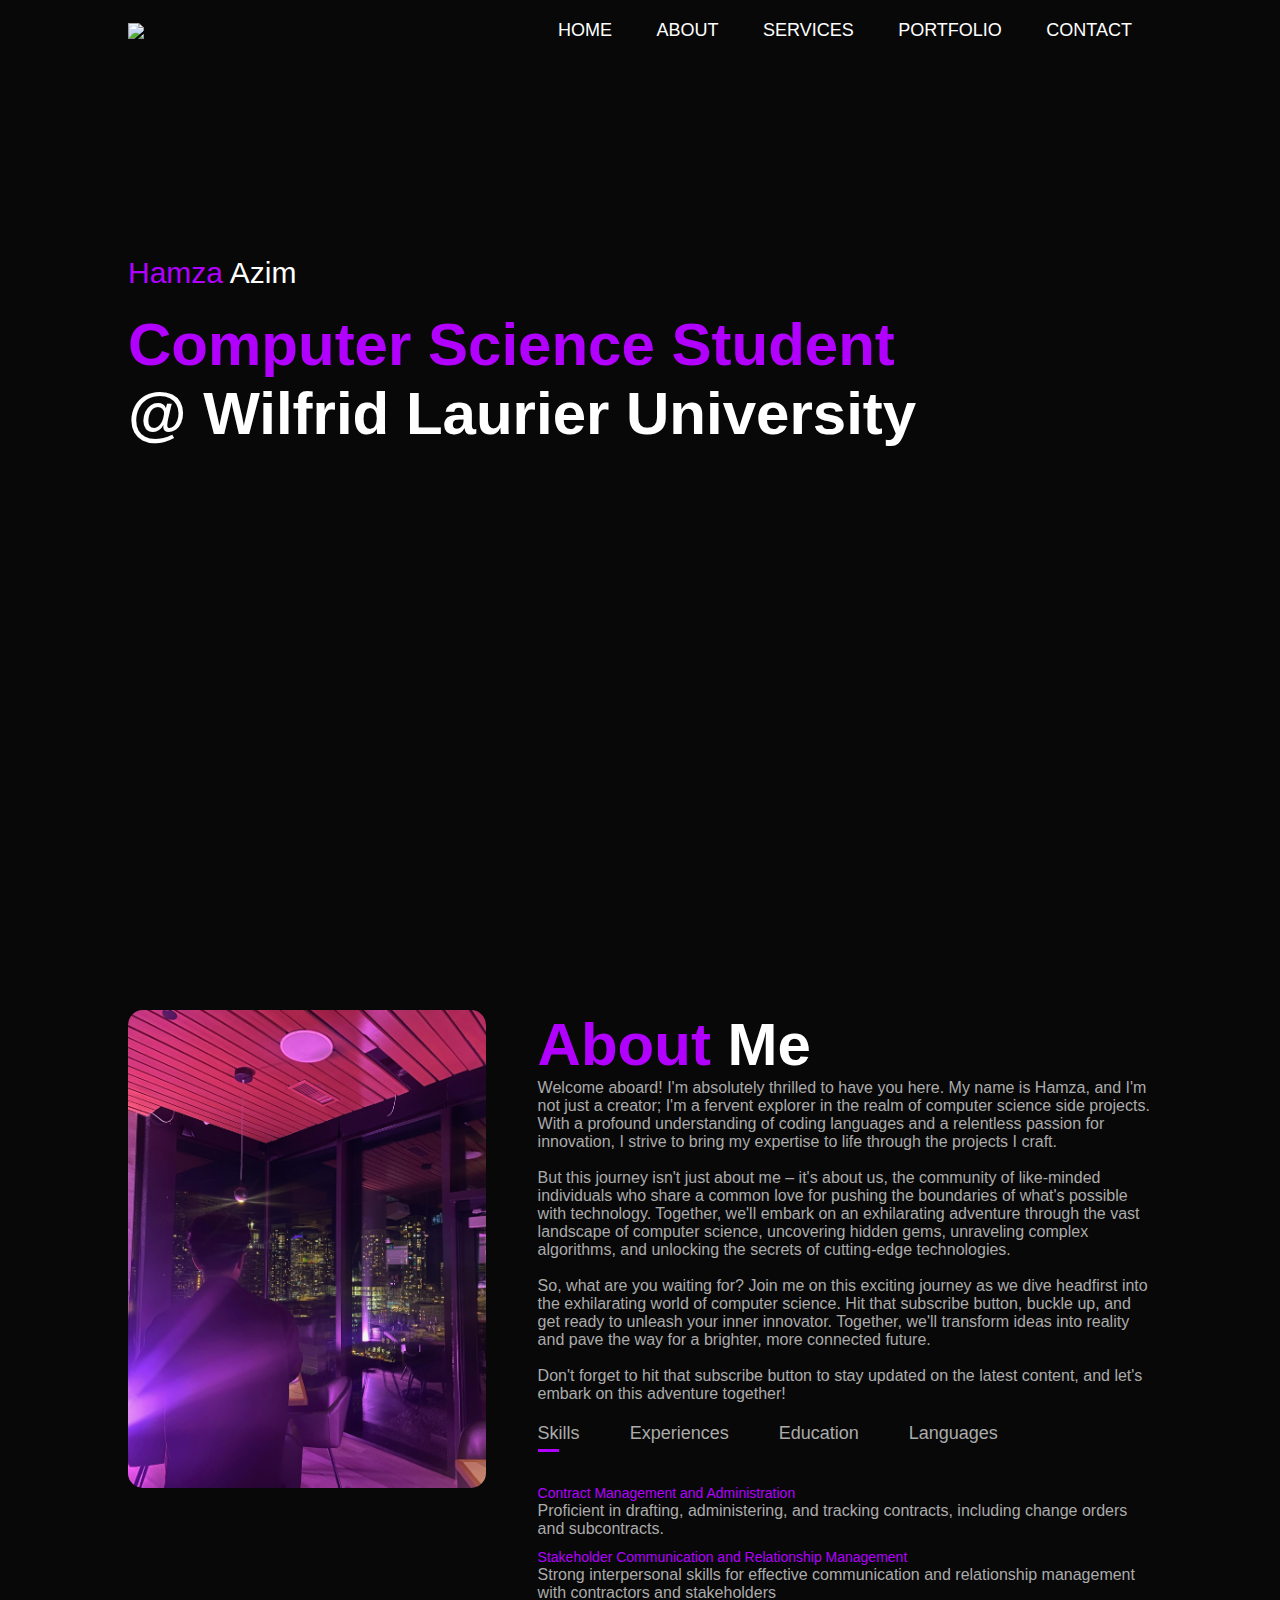
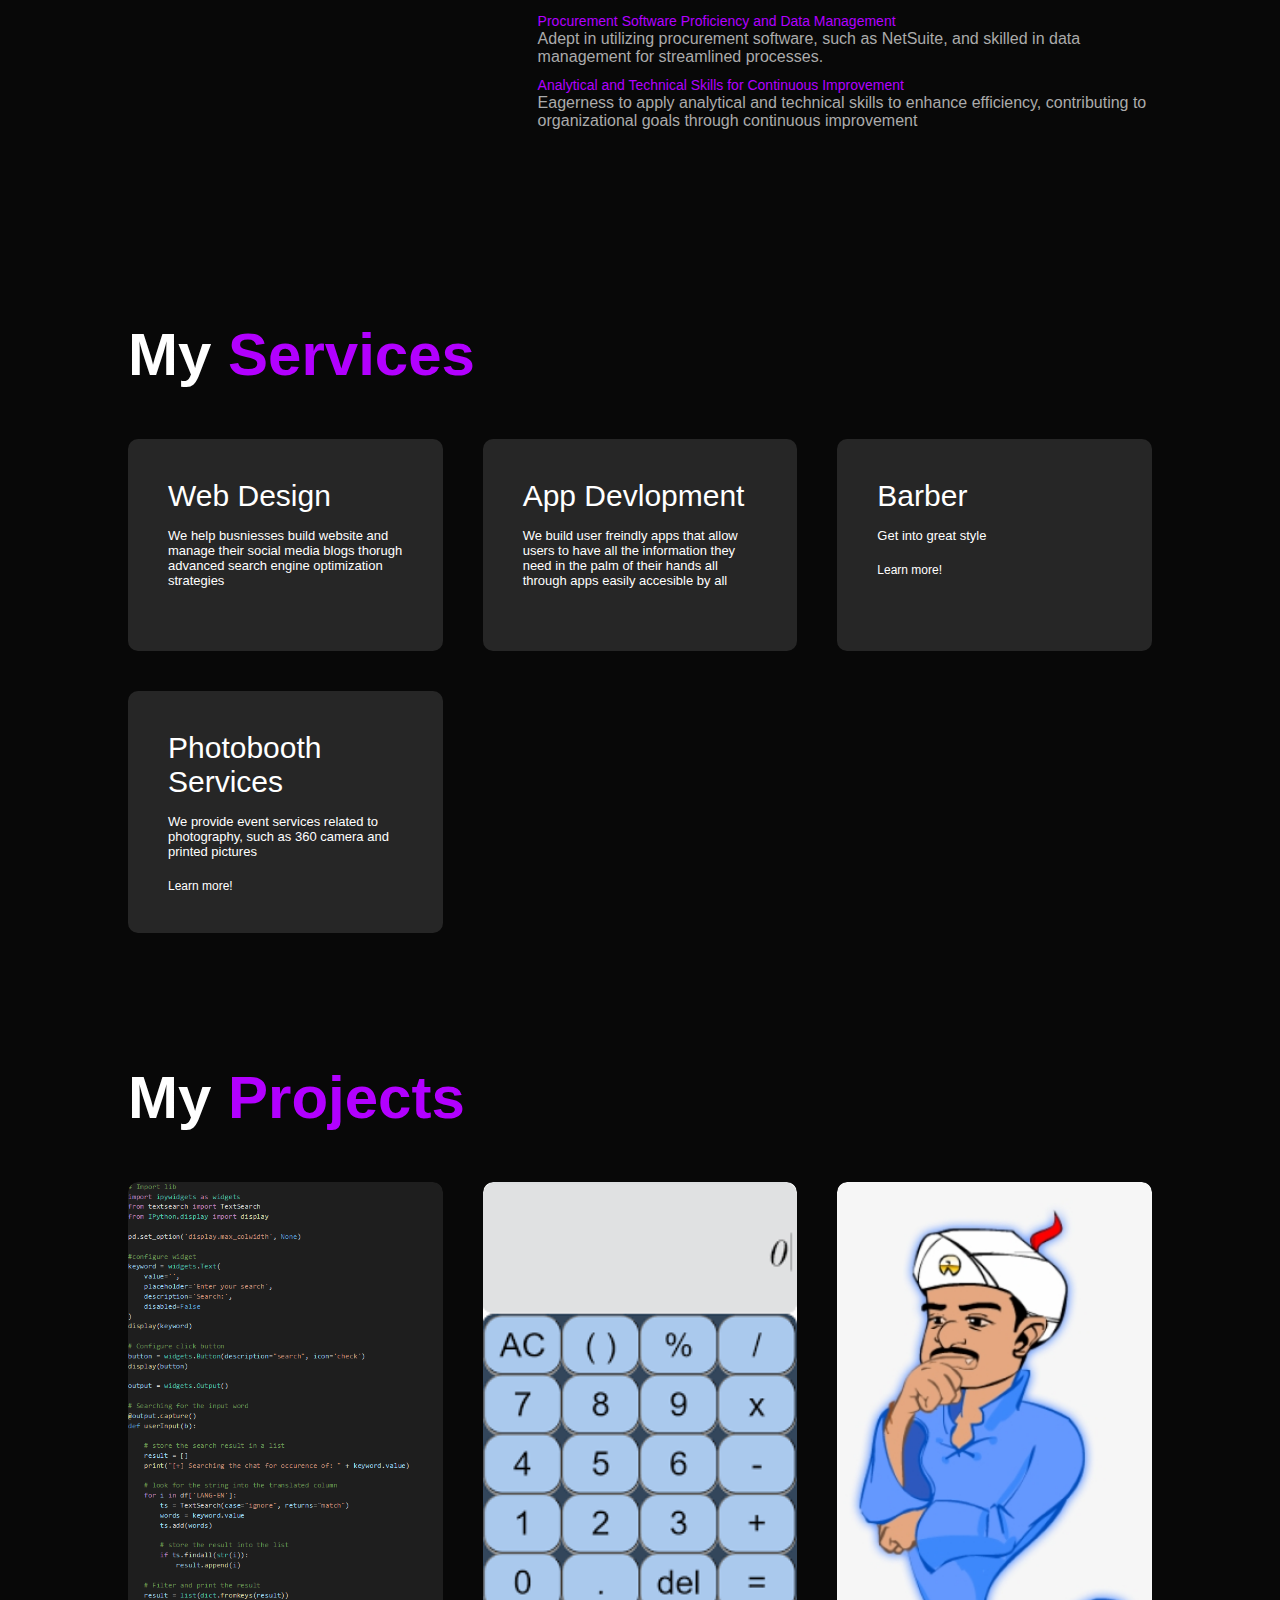
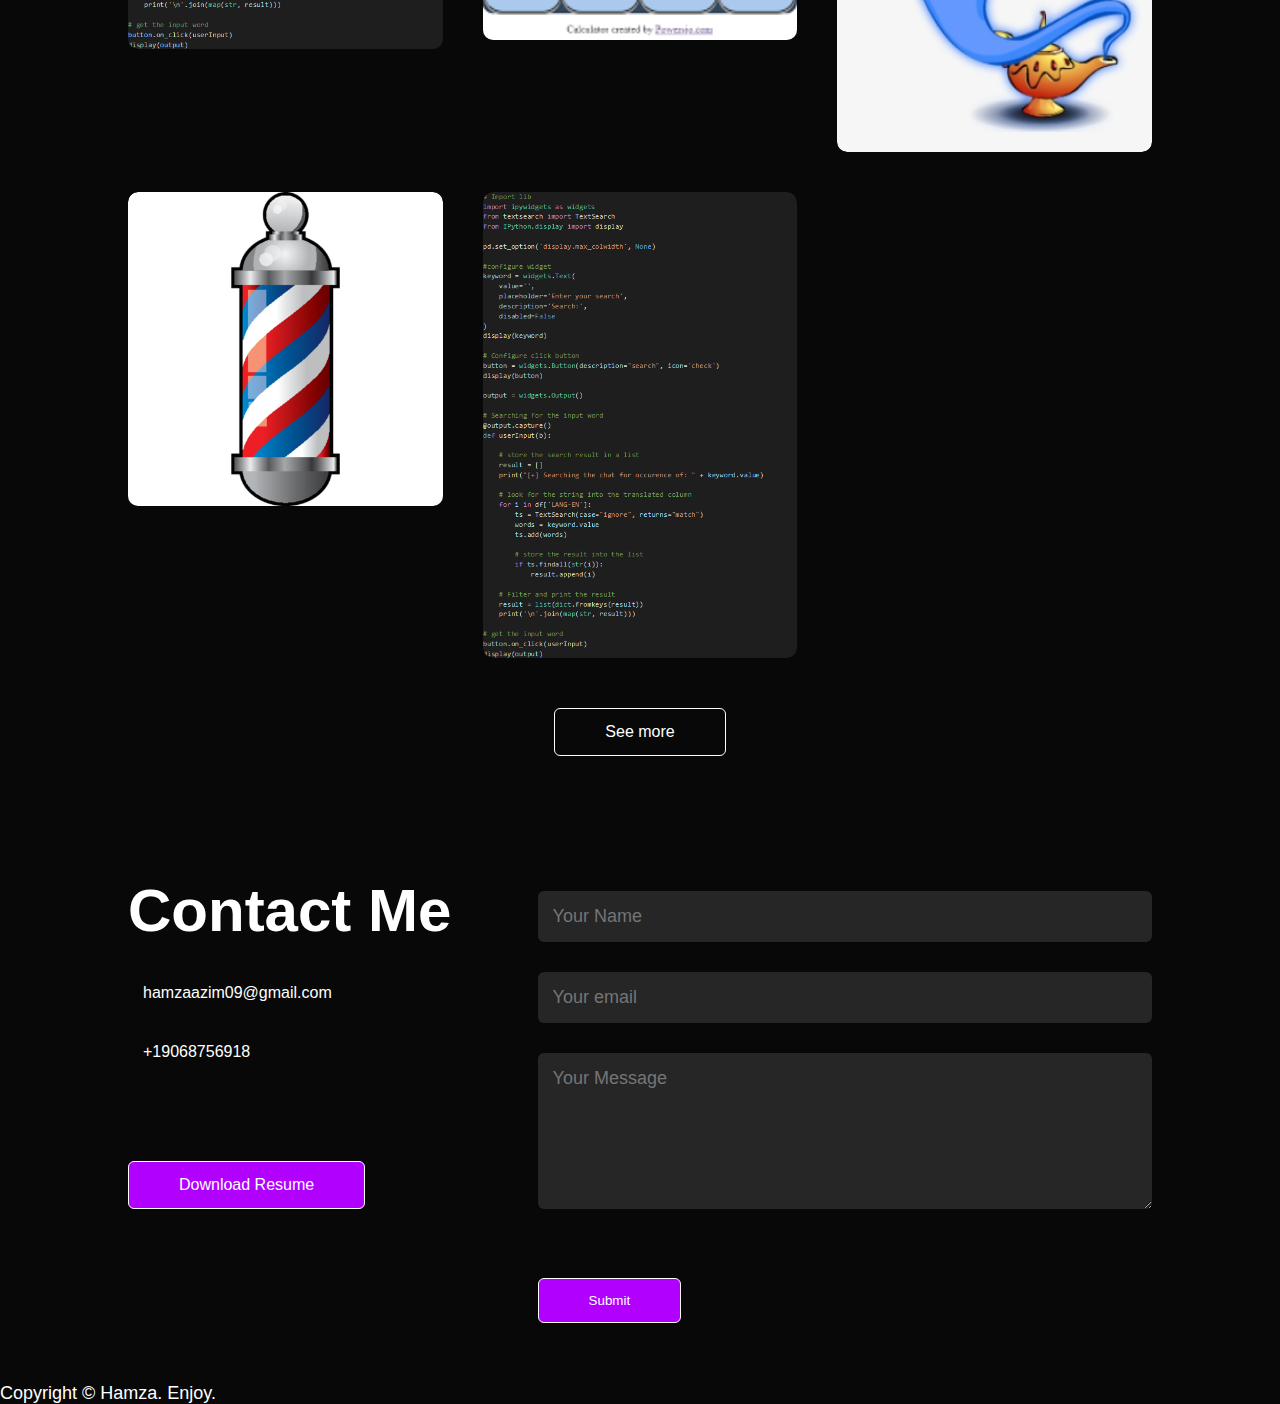
==== index.html @ 0c16c70b "Add files via upload" ====
﻿<!DOCTYPE html>
<html lang="en">
<head>
	<meta charset="UTF-8">
	<meta http-equiv="X-UA-Compatible" content="IE=edge">
	<meta name="viewport" content="width=device-width, initial-scale=1.0">
	<title>Hamza.net</title>
	<link rel="stylesheet" href="style.css">
	<script src="https://kit.fontawesome.com/671f08871c.js" crossorigin="anonymous"></script>
</head>
<body>
	<section id="home">
		<div id="header">
			<div class="container">
				<nav>
					<img src="logopng.png" class="logo">
					<ul>
						<li><a href="#home">HOME</a></li>
						<li><a href="#about">ABOUT</a></li>
						<li><a href="#services">SERVICES</a></li>
						<li><a href="#portfolio">PORTFOLIO</a></li>
						<li><a href="#contact">CONTACT</a></li>
					</ul>
				</nav>

				<div class="header-text">

					<p><span>Hamza</span> Azim</p>
					<h1><span>Computer Science Student</span> <br> @ Wilfrid Laurier University</h1>

				</div>

			</div>

		</div>
	</section>


	<!----about me----->
	<section id="about">
		<div id="ABOUT">
			<div class="container">
				<div class="row">
					<div class="about-col-1">
						<img src="Images/aboutmepic2.jpg">
					</div>
					<div class="about-col-2">
						<h1 class="sub-title"><span>About</span> Me</h1>
						<p>
							Welcome aboard! I'm absolutely thrilled to have you here. My name is Hamza, and I'm not just a creator;
							I'm a fervent explorer in the realm of computer science side projects. With a profound understanding of
							coding languages and a relentless passion for innovation, I strive to bring my expertise to life through
							the projects I craft.
						</p>
						<br>
						<p>
							But this journey isn't just about me – it's about us, the community of like-minded individuals who
							share a common love for pushing the boundaries of what's possible with technology. Together, we'll
							embark on an exhilarating adventure through the vast landscape of computer science, uncovering hidden
							gems, unraveling complex algorithms, and unlocking the secrets of cutting-edge technologies.
						</p>
						<br>
						<p>
							So, what are you waiting for? Join me on this exciting journey as we dive headfirst into the exhilarating world of
							computer science. Hit that subscribe button, buckle up, and get ready to unleash your inner innovator. Together,
							we'll transform ideas into reality and pave the way for a brighter, more connected future.
						</p>
						<br>
						<p>
							Don't forget to hit that subscribe button to stay updated on the latest content, and let's embark on this adventure together!
						</p>


						<div class="tab-titles">
							<p class="tab-links active-link" onclick="opentab('skills')">Skills</p>
							<p class="tab-links" onclick="opentab('experiences')">Experiences</p>
							<p class="tab-links" onclick="opentab('education')">Education</p>
							<p class="tab-links" onclick="opentab('languages')">Languages</p>
						</div>
						<div class="tab-contents active-tab" id="skills">
							<ul>
								<li><span>Contract Management and Administration</span><br>Proficient in drafting, administering, and tracking contracts, including change orders and subcontracts. </li>
								<li><span>Stakeholder Communication and Relationship Management</span><br>Strong interpersonal skills for effective communication and relationship management with contractors and stakeholders </li>
								<li><span>Procurement Software Proficiency and Data Management</span><br>Adept in utilizing procurement software, such as NetSuite, and skilled in data management for streamlined processes. </li>
								<li><span>Analytical and Technical Skills for Continuous Improvement</span><br>Eagerness to apply analytical and technical skills to enhance efficiency, contributing to organizational goals through continuous improvement</li>

							</ul>

						</div>
						<div class="tab-contents" id="experiences">
							<ul>
								<li>
									<span>Computer Science Intern @ <a href="https://www.akhnysolutions.ca/">AKHNY SOLUTIONS</a></span><br><span><i class="fa-solid fa-chevron-right"></i></span>   Demonstrated leadership in Full Stack Development by overseeing end-to-end web application development. Skillfully utilized front-end technologies (HTML, CSS, JavaScript, React) and back-end tools (Node.js, Express).
									<span></span><br><span><i class="fa-solid fa-chevron-right"></i></span>   Assisted project teams by staying informed about industry trends and supplier capabilities, serving as a knowledgeable resource for supply market insights. This support, coupled with VB.NET, SQL Server, and C# development proficiency, aided in effective supplier selection and performance enhancement efforts. Ultimately, this benefited project outcomes and cost management.
									<span></span><br><span><i class="fa-solid fa-chevron-right"></i></span>   Played a key role in fostering knowledge sharing within the team. Organized and led workshops on best practices in Full Stack Development, empowering colleagues to enhance their skills and promoting a collaborative environment
								</li>


								<li>
									<span>Engineering Student @ <a href="https://almvoy.com/">ALMVOY</a></span><br><span><i class="fa-solid fa-chevron-right"></i></span>  Utilized programming languages such as Python and Java, including strong VBA coding skills, to automate processes and increase efficiency with on-time delivery, demonstrating professional acumen and enthusiasm.
									<span></span><br><span><i class="fa-solid fa-chevron-right"></i></span>   Designed and developed visually appealing user interfaces using React and Angular, effectively communicating complex data to internal stakeholders and customers, resulting in more informed decision-making and improved business outcomes.
									<span></span><br><span><i class="fa-solid fa-chevron-right"></i></span>   Assisted with the building and maintenance of complex spreadsheets with queries to extract and analyze manufacturing data, including production rates, equipment utilization, and quality control metrics
									<span></span><br><span><i class="fa-solid fa-chevron-right"></i></span>   Collaborated with cross-functional teams, including sales and engineering, to design and launch new products and services, ensuring seamless integration with existing platforms and meeting customer needs
									<span></span><br><span><i class="fa-solid fa-chevron-right"></i></span>   Utilized Microsoft Office Suite, Adobe Creative Suite (including InDesign Illustrator, and Photoshop), and other tools to develop and maintain training materials, product documentation, and internal communications with presentable and professional copywriting and design
								</li>


								<li>
									<span>Lead Full-Stack Developer @ <a href="https://www.linkedin.com/company/internsync?trk=similar-pages">InternSync</a></span><br><span><i class="fa-solid fa-chevron-right"></i></span>   Implemented SQL queries to fetch and display real-time data on the web interface, providing users with up-to-date information and insights.
									<span></span><br><span><i class="fa-solid fa-chevron-right"></i></span>   Collaborated across functions to integrate third-party services, prioritize security, and align development with user-centric design principles, driving product innovation and growth in the dynamic startup environment.
									<span></span><br><span><i class="fa-solid fa-chevron-right"></i></span>   Thrived in agile teams, rapidly prototyping and iterating features to align with user feedback. Contributed to scalable architecture, streamlined deployments, and optimized performance for enhanced user experiences.
								</li>


								<li>
									<span>Lead Web-Developer @ <a href="https://www.instaboothgta.ca/">instaboothgta</a></span><br><span><i class="fa-solid fa-chevron-right"></i></span>   Utilized Python to develop interactive features that allowed users to dynamically interact with the web application.
									<span></span><br><span><i class="fa-solid fa-chevron-right"></i></span>   Utilized front-end technologies, including HTML, CSS, JavaScript, and React, to design and implement a user-friendly interface that enhanced the overall user experience.
									<span></span><br><span><i class="fa-solid fa-chevron-right"></i></span>   Incorporated user feedback into the dashboard design, ensuring a user-centric approach and enhancing overall usability.

								</li>

							</ul>

						</div>
						<div class="tab-contents" id="education">
							<ul>
								<li><span>Saint Francis Xavier Catholic Secondary School</span><br>High School Diploma <br />2018-2022</li>
								<li><span>Wilfrid Laurier University</span><br>Bacholors of Science (BSc)<br />2022-2026</li>
								<li>
									<span>Relevent Courses</span><br>Computer Programming, Computer Science, Mathematical Proofs, Probability and Modelling,
									Theory of Computation, Linear Algebra I, Probability and Statistics I, Software Tools and Systems Programming, Data
									Structures and Analysis, Calculus of Several Variables, Discrete structures, Data Strucutres in C, Database I, Artificial Intelligence.
								</li>
							</ul>

						</div>

						<div class="tab-contents" id="languages">
							<ul>
								<li><span>JavaScript</span><br>1 year professional work experience, <br />5 years educational experience </li>
								<li><span>HTML & CSS</span><br>1 year professional work experience, <br />3 years educational experience</li>
								<li><span>React</span><br>1 year professional work experience, <br />2 years educational experience</li>
								<li><span>Python</span><br>1 year professional work experience, <br />4 years educational experience</li>
								<li><span>C#</span><br>3 months professional work experience, <br />2 years educational experience</li>
								<li><span>Node.js</span><br>1 year professional work experience, <br />2 years educational experience</li>
								<li><span>VB.NET</span><br>2 years professional work experience, <br />1 year educational experience</li>
								<li><span>SQL</span><br>1 year professional work experience, <br />2 years educational experience</li>
								<li><span>EXEL VBA</span><br>1 year professional work experience, <br />1 years educational experience</li>
							</ul>


						</div>

					</div>
				</div>
			</div>
	</section>
	<!--------------services------------------>
	<section id="services">
		<div id="services">
			<div class="container">
				<h1 class="sub-title">My  <span> Services</span></h1>
				<div class="services-list">
					<div>
						<i class="fa-solid fa-globe"></i>
						<h2>Web Design</h2>
						<p>We help busniesses build website and manage their social media blogs thorugh advanced search engine optimization strategies</p>
						<a href="https://www.instaboothgta.ca/"></a>
					</div>

					<div>
						<i class="fa-solid fa-mobile-button"></i>
						<h2>App Devlopment</h2>
						<p>We build user freindly apps that allow users to have all the information they need in the palm of their hands all through apps easily accesible by all</p>
						<a href="#"></a>
					</div>

					<div>
						<i class="fa-solid fa-scissors"></i>
						<h2>Barber</h2>
						<p>Get into great style</p>
						<a href="http://azimcuts.booksy.com/">Learn more!</a>
					</div>
					<div>
						<i class="fa-solid fa-camera"></i>
						<h2>Photobooth Services</h2>
						<p>We provide event services related to photography, such as 360 camera and printed pictures</p>
						<a href="https://www.instaboothgta.ca/">Learn more!</a>
					</div>

				</div>


			</div>

		</div>
	</section>

	<!-- Portfolio Section -->
	<section id="portfolio">
		<div class="container">
			<h1 class="sub-title">My <span>Projects</span></h1>
			<div class="work-list">
				<div class="work">
					<img src="Images/proj1.png" alt="Mini Search Engine">
					<div class="layer">
						<h3>Mini Search Engine</h3>
						<p>A search engine to perform mini searches across the web</p>
						<a href="https://github.com/HamzaAzim123"><i class="fa-solid fa-up-right-from-square"></i></a>
					</div>
				</div>
				<div class="work">
					<img src="Images/pic2.png" alt="Mini calculator">
					<div class="layer">
						<h3>Mini calculator with saved stored values</h3>
						<p>A calculator to solve all of your mathematical problems and store resulting values</p>
						<a href="https://github.com/HamzaAzim123"><i class="fa-solid fa-up-right-from-square"></i></a>
					</div>
				</div>
				<div class="work">
					<img src="Images/aki.png" alt="Akinator">
					<div class="layer">
						<h3>Akinator</h3>
						<p>A fun game to think of a celebrity as the AI asks questions that narrows down the person being thought of</p>
						<a href="https://github.com/HamzaAzim123"><i class="fa-solid fa-up-right-from-square"></i></a>
					</div>
				</div>
				<div class="work">
					<img src="Images/barberpole.png" alt="Barber work">
					<div class="layer">
						<h3>Barber work</h3>
						<p>Recent cuts</p>
						<a href="http://azimcuts.booksy.com/"><i class="fa-solid fa-up-right-from-square"></i></a>
					</div>
				</div>
				<div class="work">
					<img src="Images/proj1.png" alt="Java Banking Application">
					<div class="layer">
						<h3>Java Banking Application</h3>
						<p>An application which allows users to utilize features in banks with an extra credit of sending and receiving money</p>
						<a href="https://github.com/HamzaAzim123"><i class="fa-solid fa-up-right-from-square"></i></a>
					</div>
				</div>
			</div>
			<a href="#" class="btn">See more</a>
		</div>
	</section>

	<!-------------Contact------------------>
	<section id="contact">
		<div id="contact">
			<div class="container">
				<div class="row">
					<div class="contact-left">
						<h1 class="sub-title">Contact Me</h1>
						<p><i class="fa-solid fa-envelope"></i>hamzaazim09@gmail.com</p>
						<p><i class="fa-solid fa-phone"></i>+19068756918</p>
						<div class="social-icons">
							<a href="https://www.instagram.com/hamz.aazim/"><i class="fa-brands fa-instagram"></i></a>
							<a href="https://www.instagram.com/hamz.aazim/"><i class="fa-brands fa-twitter-square"></i></a>
							<a href="https://www.linkedin.com/in/hamza-azim-a5a065227/"><i class="fa-brands fa-linkedin"></i></a>
							<a href="https://github.com/HamzaAzim123?tab=repositories"><i class="fa-brands fa-github"></i></a>
						</div>
						<a href="Images\Hamza azim - Resume.pdf" download class="btn btn2">Download Resume</a>
					</div>
					<div class="contact-right">
						<form>
							<input type="text" name="Name" placeholder="Your Name" required />
							<input type="email" name="email" placeholder="Your email" required />
							<textarea name="Message" rows="6" placeholder="Your Message"></textarea>
							<button type="submit" class="btn btn2">Submit</button>

						</form>

					</div>
				</div>
			</div>
			<div class="copyright">
				<p>Copyright © Hamza. Enjoy.<span> <i class="fa-solid fa-crown"></i><br></span></p>

			</div>
		</div>
	</section>

	<script>

		// Tab switching functionality
		function opentab(tabname) {
			const tablinks = document.getElementsByClassName("tab-links");
			const tabcontents = document.getElementsByClassName("tab-contents");

			for (const tablink of tablinks) {
				tablink.classList.remove("active-link");
			}
			for (const tabcontent of tabcontents) {
				tabcontent.classList.remove("active-tab");
			}
			event.currentTarget.classList.add("active-link");
			document.getElementById(tabname).classList.add("active-tab");
		}
	</script>
	<script>
		document.addEventListener('DOMContentLoaded', () => {
			const links = document.querySelectorAll('nav ul li a');

			links.forEach(link => {
				link.addEventListener('click', (event) => {
					event.preventDefault();
					const targetId = link.getAttribute('href').substring(1);
					const targetElement = document.getElementById(targetId);

					setTimeout(() => {
						targetElement.scrollIntoView({ behavior: 'smooth' });
					}, 200); // 200ms delay
				});
			});
		});
	</script>

</body>
</html>
---- style.css ----
*{
	margin: 0; 
	padding: 0;
	font-family: 'Lucida Sans', 'Lucida Sans Regular', 'Lucida Grande', 'Lucida Sans Unicode', Geneva, Verdana, sans-serif;
	box-sizing: border-box; 
}
body{
	background: #080808;
	color: #fff;
}
#header {
	width: 100%;
	height: 100vh;
	background-image: url("Images/littlemainpage-PhotoRoom.jpg");
	background-size: cover;
	background-position: center;
}
.container{
	padding: 10px 10%; 
}

nav{
	display: flex; 
	align-items: center;
	justify-content: space-between;
	flex-wrap: wrap;
}


.logo {
	width: 140px; 

}

nav ul li{

	display: inline-block;
	list-style: none; 
	margin: 10px 20px;
}

nav ul li a {
		color: #fff;
		text-decoration:none;
		font-size: 18px; 
		position: relative;

}

	nav ul li a::after {
		content: ' ';
		width: 0;
		height: 3px;
		background: #fff;
		position: absolute;
		left: 0;
		bottom: -6px;
		transition: 0.5s;
	}


	nav ul li a:hover::after {
		width: 100%;

	}

.header-text {
	margin-top: 20%;
	font-size: 30px;

}

	.header-text span {
		color: #b200ff;
	}

.header-text h1{
	font-size: 60px;
	margin-top: 20px; 
}

	.header-text h1 span {
		color: #b200ff;
	}

/*-------------------about me--------------------*/
#about {
	padding: 100px 0;
	color: #ababab;
}
.row{
	display:flex;
	justify-content: space-between;
	flex-wrap: wrap; 

}

.about-col-1{
	flex-basis: 35%;

}
.about-col-1 img{
	width: 100%;
	border-radius: 15px;

}

.about-col-2{
	flex-basis: 60%;
}

.sub-title {
	font-size: 60px;
	font-weight: 600;
	color: #fff;
}

.about-col-2 h1 span {
	color: #b200ff;
}

.tab-titles{
	display: flex;
	margin: 20px 0 40px; 
}

.tab-links{
	margin-right: 50px; 
	font-size: 18px; 
	font-weight: 500;
	cursor: pointer;
	position: relative;
}

.tab-links::after{
	content: '';
	width: 0; 
	height: 3px;
	background: #b200ff;
	position: absolute;
	left: 0; 
	bottom: -8px;
	transition: 0.5s;
}

.tab-links.active-link::after{
	width: 50%
}

.tab-contents ul li{
	list-style: none;
	margin: 10px 0; 
}

	.tab-contents ul li span {
		color: #b200ff;
		font-size: 14px;
	}

.tab-contents{
	display: none;

}

.tab-contents.active-tab{
	display: block;
}

/*------------------services--------------*/
#services {
	padding: 30px 0;
}

.services-list {
	display: grid;
	grid-template-columns: repeat(auto-fit, minmax(250px, 1fr));
	grid-gap: 40px;
	margin-top: 50px;
}

.services.container h1 span{
	color: #b200ff;
}

.services-list div{
	background: #262626;
	padding: 40px;
	font-size: 13px;
	font-weight: 300;
	border-radius: 10px;
	transition: background 0.5s, transform 0.5s;
}

.services-list div i{
	font-size: 50px; 
	margin-bottom: 30px;
	position: center;
}

.services-list div h2{
	font-size: 30px;
	font-weight: 500;
	margin-bottom: 15px;

}

.services-list div a{
	text-decoration: none;
	color: #fff;
	font-size: 12px;
	margin-top: 20px;
	display: inline-block;
}

.services-list div:hover{
	background: #b200ff;
	transform: translateY(-10px);
}


/*------------------Portfolio--------------*/
#portfolio{
	padding: 50px 0;
}

.container span {
	color: #b200ff;
}

.work-list {
	display: grid;
	grid-template-columns: repeat(auto-fit, minmax(250px, 1fr));
	grid-gap: 40px;
	margin-top: 50px;
}

.work{
	border-radius: 10px; 
	position: relative;
	overflow: hidden;
}

.work img{
	width: 100%;
	border-radius: 10px; 
	display: block;
	transition: transform 0.5s;
}

.layer {
	width: 100%;
	height: 0;
	background: linear-gradient(rgba(0,0,0,0.6), #b200ff);
	border-radius: 10px;
	position: absolute;
	left: 0;
	bottom: 0;
	overflow: hidden;
	display: flex;
	align-items: center;
	justify-content: center;
	flex-direction: column;
	padding: 0 40px;
	text-align: center;
	font-size: 14px;
	transition: height 0.5s;
}

.layer h3{
	font-weight: 500;
	margin-bottom: 20px;
}

	.layer a {
		margin-top: 20px;
		color: #b200ff;
		text-decoration: none;
		font-size: 18px;
		line-height: 60px;
		background: #fff;
		width: 60px;
		border-radius: 50%;
		text-align: center;
	}

.work:hover img{
	transform: scale(1.1);
}

.work:hover .layer{
	height: 100%
}

.btn {
	display: block;
	margin: 50px auto;
	width: fit-content;
	border: 1px solid #fff;
	padding: 14px 50px;
	border-radius: 6px;
	text-decoration: none;
	color: #fff;
	transition: background 0.5s;
}

	.btn:hover {
		background: #b200ff;
	}



/*------------------Contact--------------*/
.contact-left{
	flex-basis: 35%;
}

.contact-right {
	flex-basis: 60%;
}

.contact-left p{
	margin-top: 30px;
}

.contact-left p i{
	color: #b200ff;
	margin-right: 15px;
	font-size: 25px;
}

.social-icons{
	margin-top: 30px;
}

.social-icons a{
	text-decoration: none;
	font-size: 30px;
	margin-right: 15px; 
	color: #ababab;
	display: inline-block;
	transition: transform 0.5s;
}

	.social-icons a:hover {
		color: #b200ff;
		transform: translateY(-5px);
	}

.btn.btn2 {
	display: inline-block;
	background-color: #b200ff;
}
.contact-right form{
	width: 100%;
}
form input, form textarea{
	width: 100%;
	border: 0;
	outline: none;
	background: #262626;
	padding: 15px;
	margin: 15px 0;
	color: #fff;
	font-size: 18px;
	border-radius: 6px;
}

form btn2{
	padding: 14px 60px;
	font-size: 18px;
	margin-top: 20px; 
	cursor: pointer;
}

.copyright{
	font-size: 18px;

}

	.copyright span {
		color: #b200ff;
	}
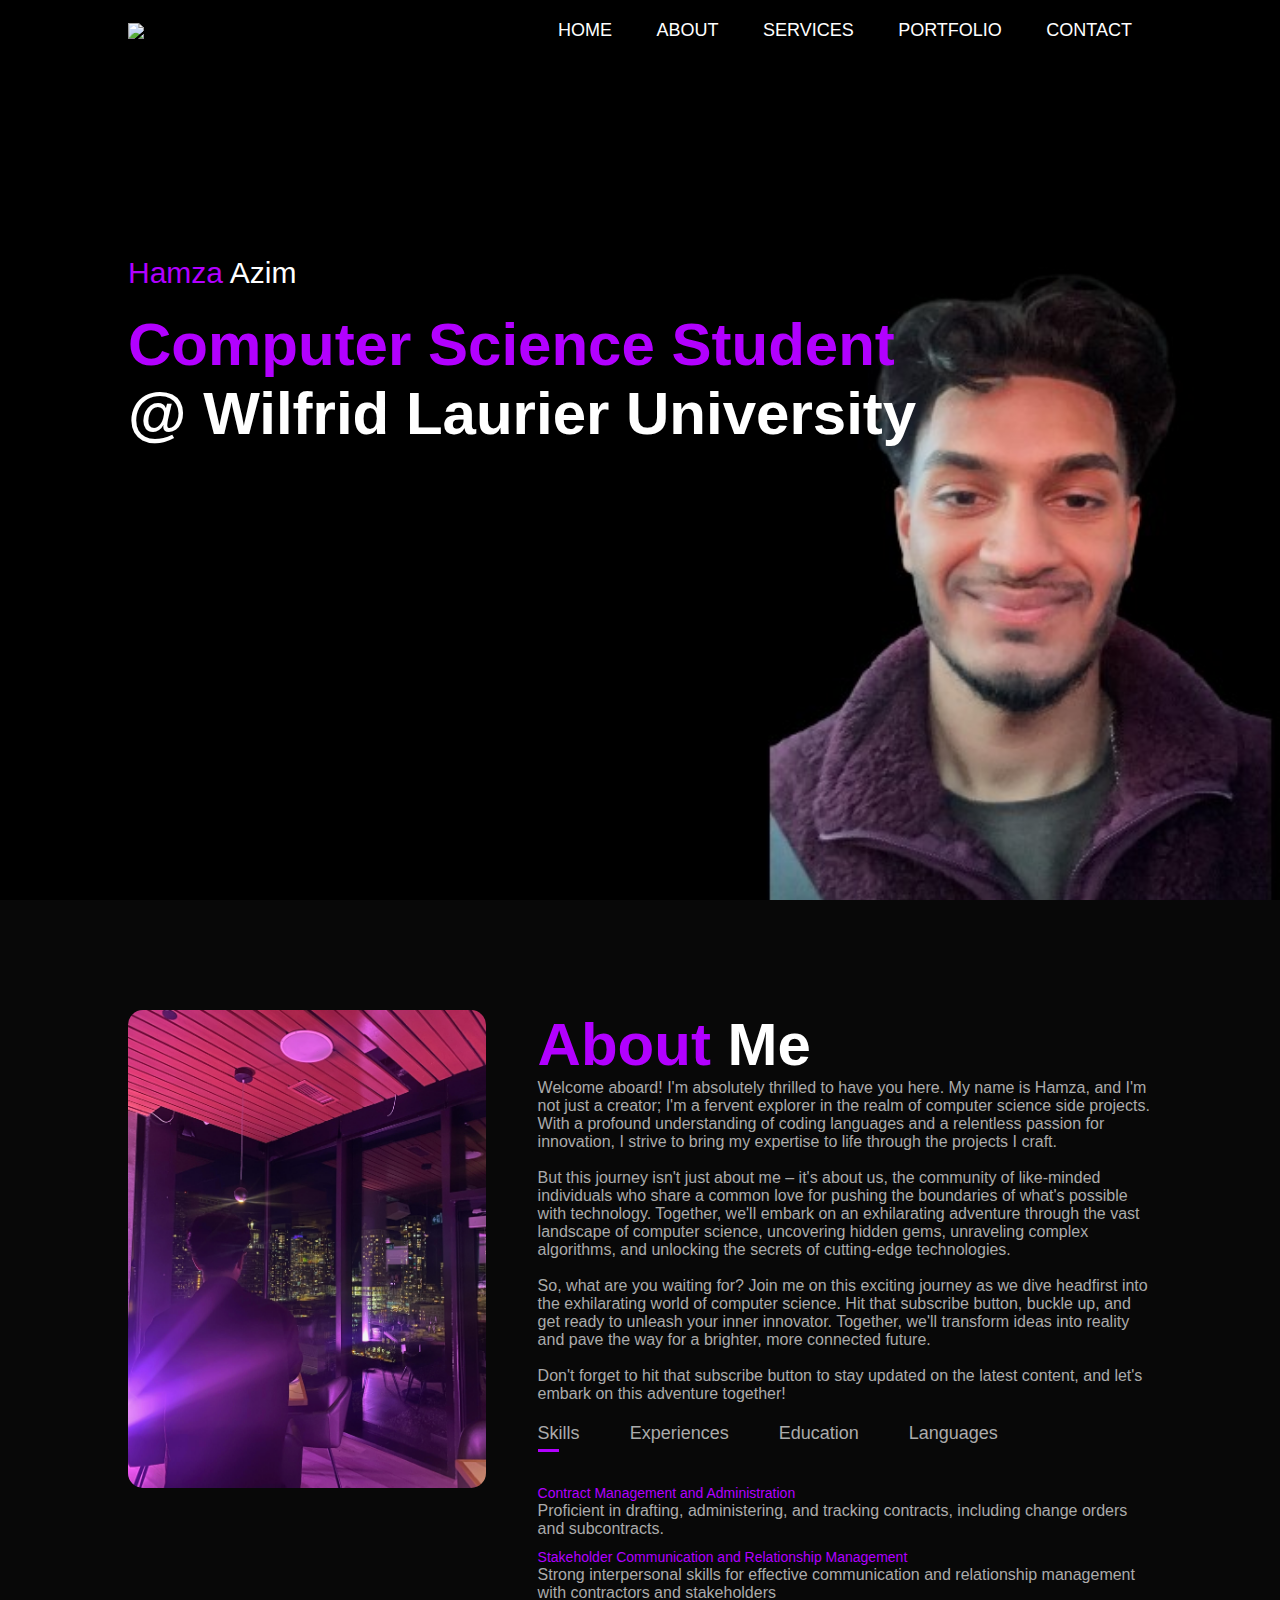
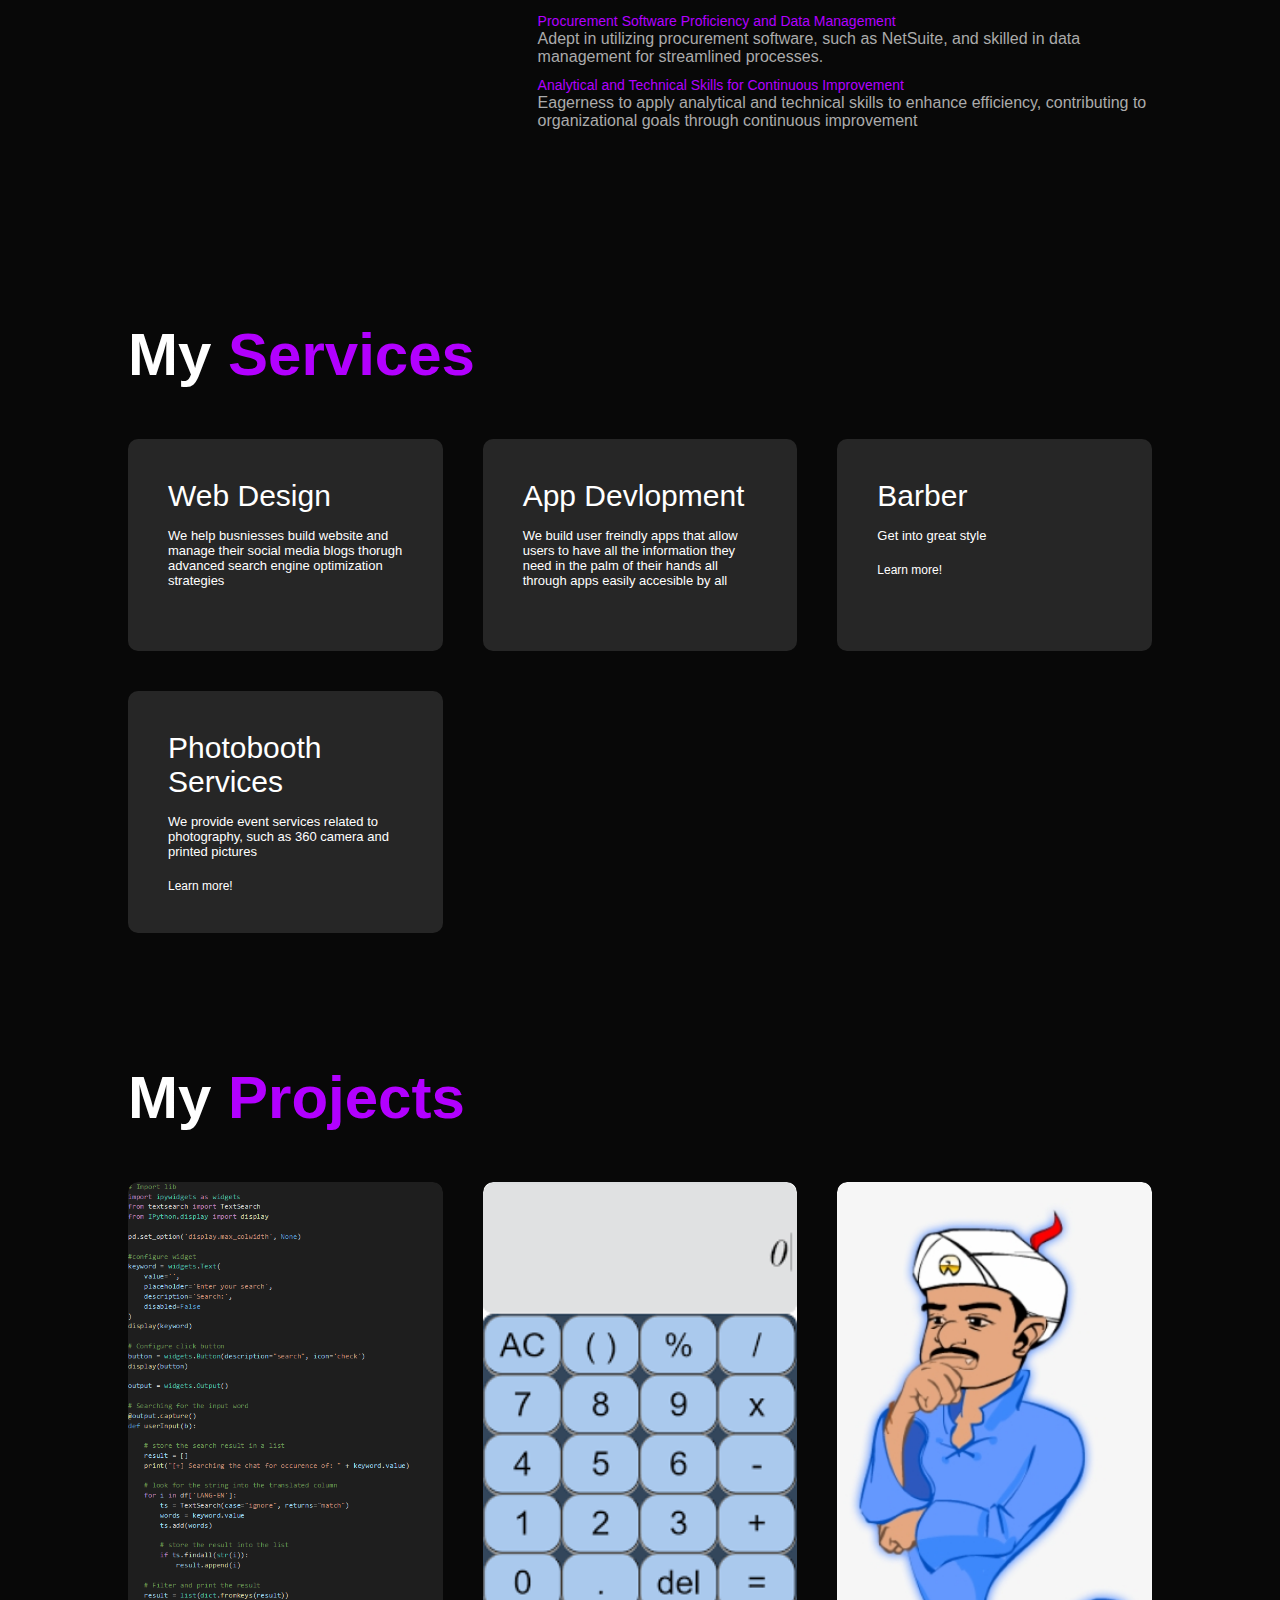
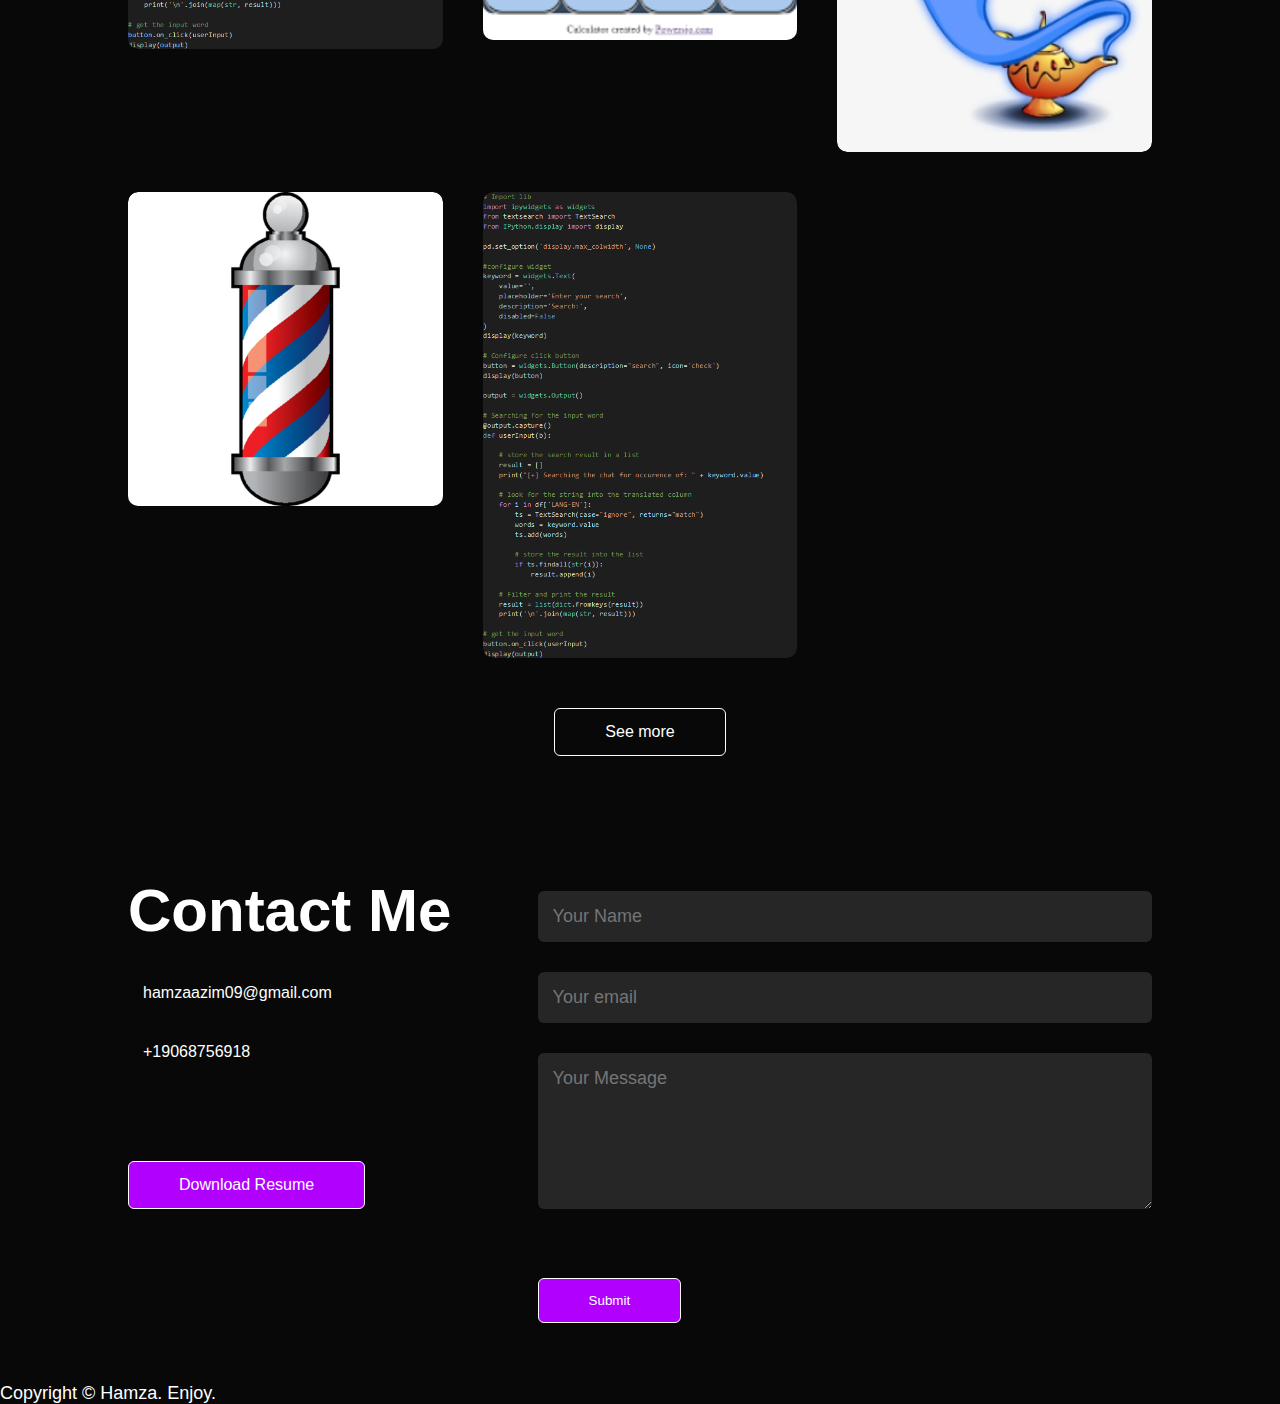
==== commit aaead0f6: "Add files via upload" ====
--- a/index.html
+++ b/index.html
@@ -13,7 +13,7 @@
 		<div id="header">
 			<div class="container">
 				<nav>
-					<img src="logopng.png" class="logo">
+					<img src="Images\logopng.png" class="logo">
 					<ul>
 						<li><a href="#home">HOME</a></li>
 						<li><a href="#about">ABOUT</a></li>
@@ -261,7 +261,7 @@
 							<a href="https://www.linkedin.com/in/hamza-azim-a5a065227/"><i class="fa-brands fa-linkedin"></i></a>
 							<a href="https://github.com/HamzaAzim123?tab=repositories"><i class="fa-brands fa-github"></i></a>
 						</div>
-						<a href="Images\Hamza azim - Resume.pdf" download class="btn btn2">Download Resume</a>
+						<a href="Images\Software Engineer Intern - Hamza Azim Resume.pdf" download class="btn btn2">Download Resume</a>
 					</div>
 					<div class="contact-right">
 						<form>
--- a/style.css
+++ b/style.css
@@ -11,7 +11,7 @@
 #header {
 	width: 100%;
 	height: 100vh;
-	background-image: url("Images/littlemainpage-PhotoRoom.jpg");
+	background-image: url("Images/littlemainpage-Photoroom.jpg");
 	background-size: cover;
 	background-position: center;
 }
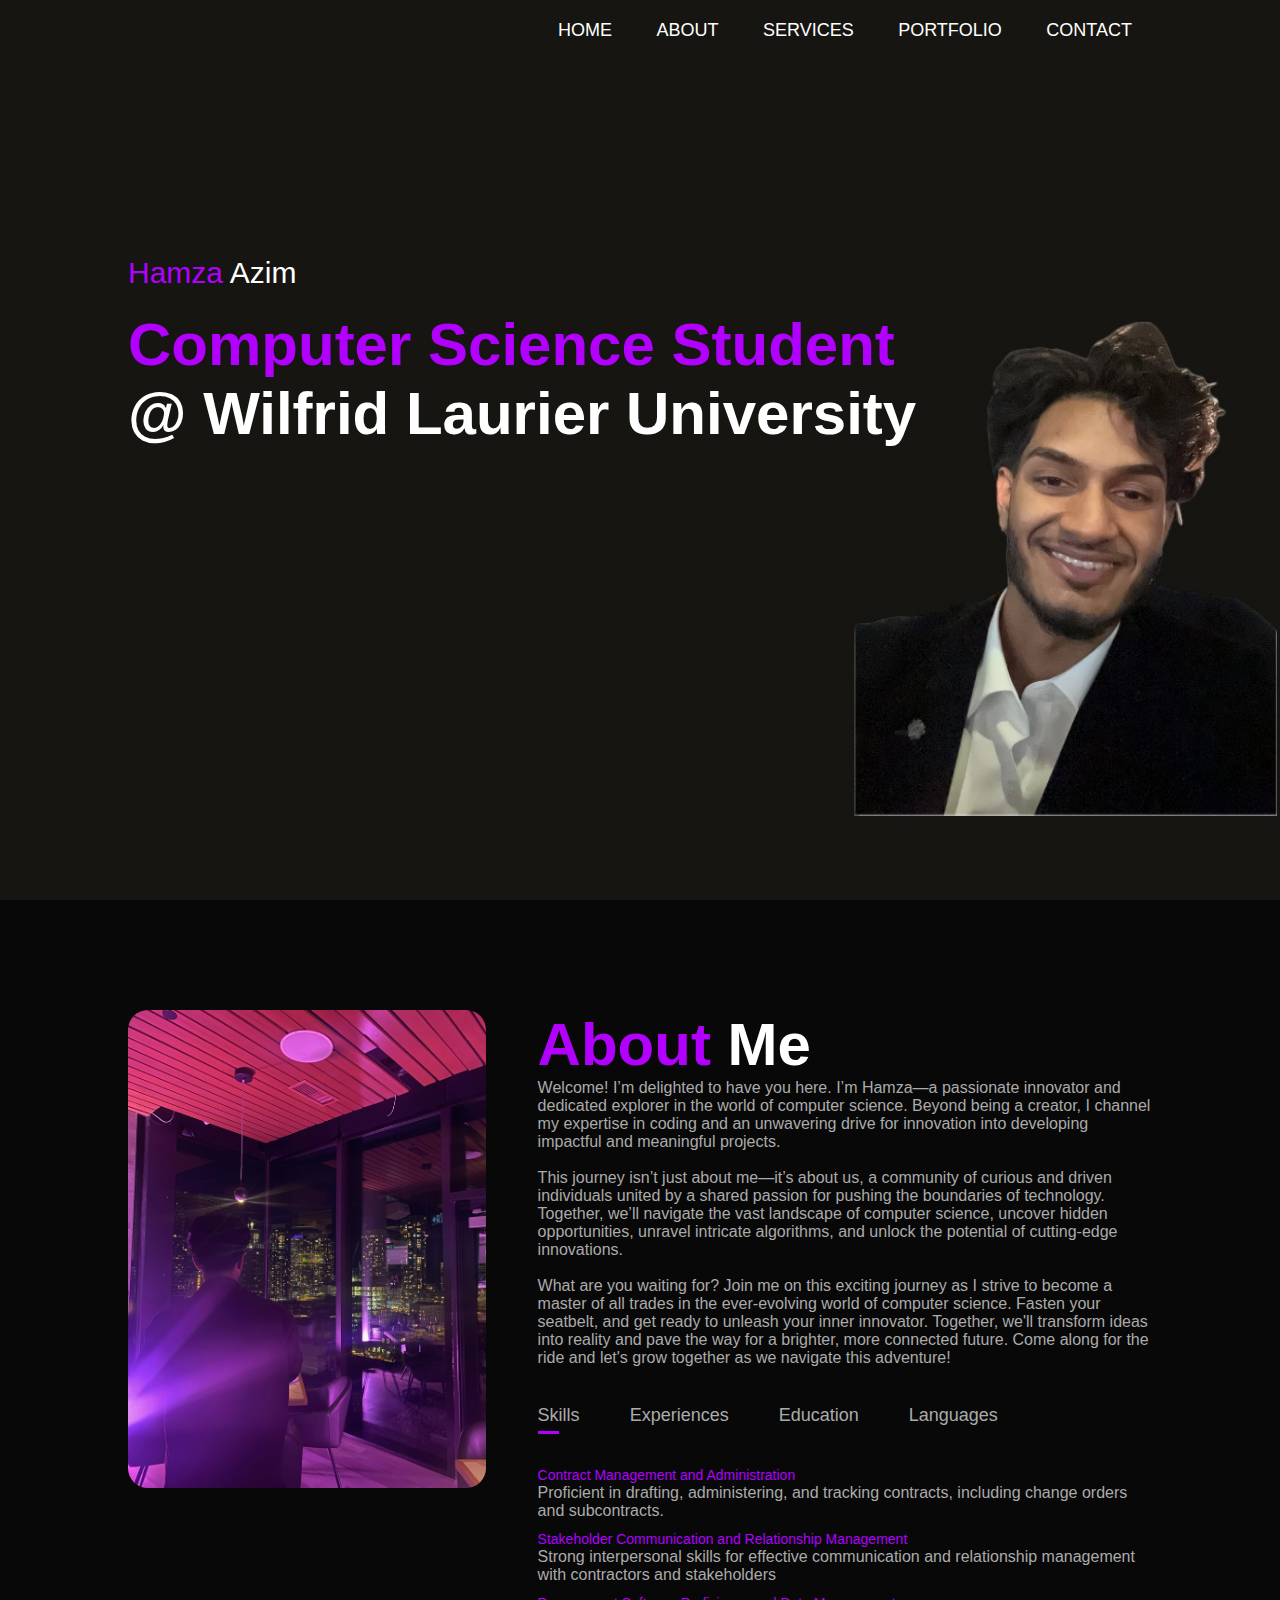
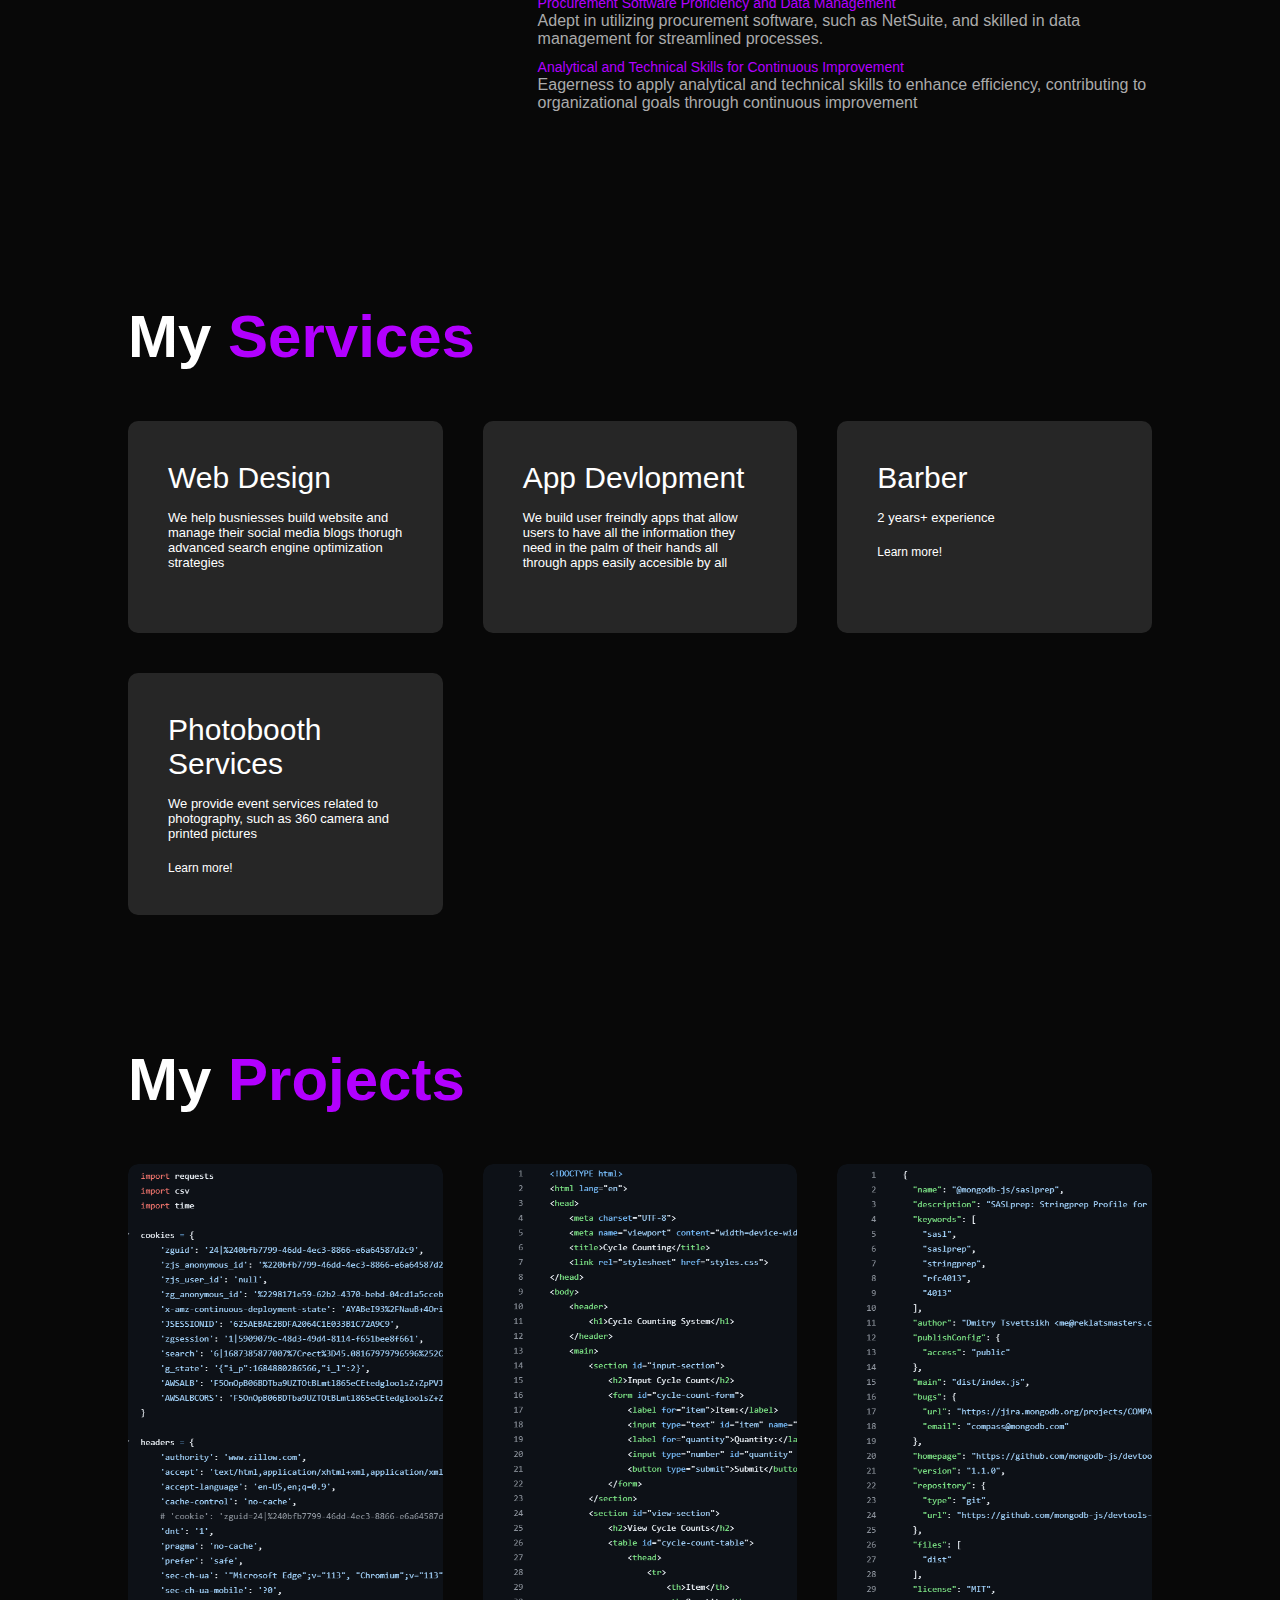
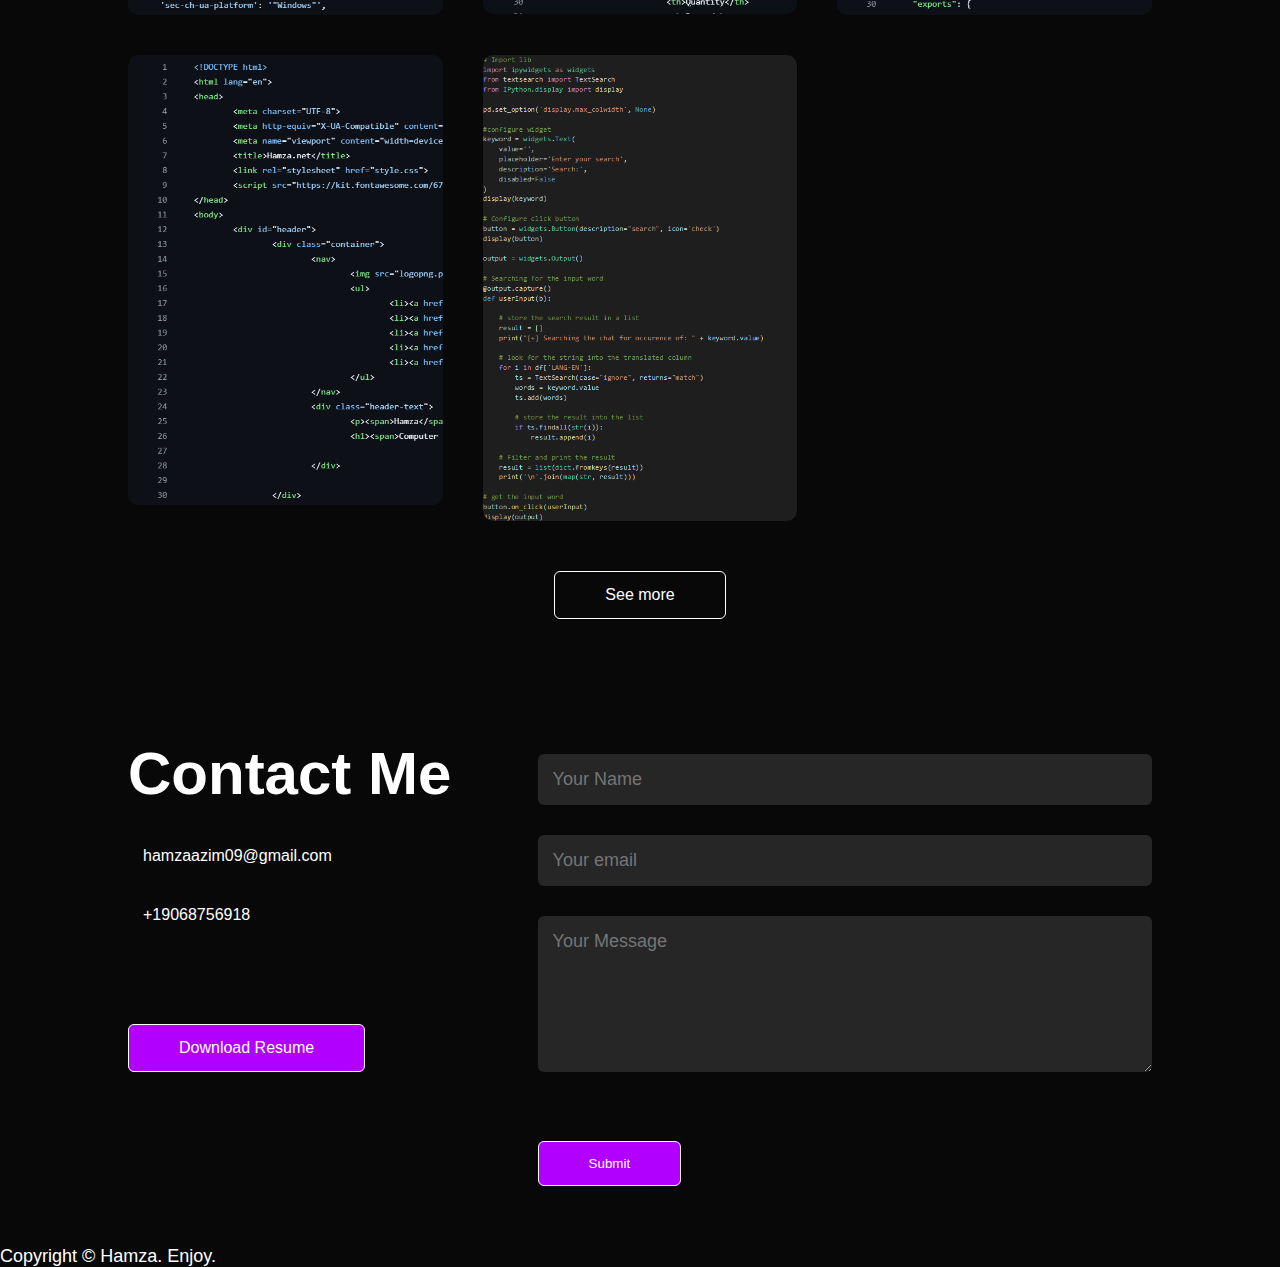
==== commit 76b1ccc6: "Add files via upload" ====
--- a/index.html
+++ b/index.html
@@ -13,7 +13,7 @@
 		<div id="header">
 			<div class="container">
 				<nav>
-					<img src="Images\logopng.png" class="logo">
+					<img src="" class="logo">
 					<ul>
 						<li><a href="#home">HOME</a></li>
 						<li><a href="#about">ABOUT</a></li>
@@ -47,27 +47,26 @@
 					<div class="about-col-2">
 						<h1 class="sub-title"><span>About</span> Me</h1>
 						<p>
-							Welcome aboard! I'm absolutely thrilled to have you here. My name is Hamza, and I'm not just a creator;
-							I'm a fervent explorer in the realm of computer science side projects. With a profound understanding of
-							coding languages and a relentless passion for innovation, I strive to bring my expertise to life through
-							the projects I craft.
+							Welcome! I’m delighted to have you here. I’m Hamza—a passionate innovator and dedicated explorer in the world of computer science. 
+							Beyond being a creator, I channel my expertise in coding and an unwavering drive for innovation into developing impactful 
+							and meaningful projects.
 						</p>
 						<br>
 						<p>
-							But this journey isn't just about me – it's about us, the community of like-minded individuals who
-							share a common love for pushing the boundaries of what's possible with technology. Together, we'll
-							embark on an exhilarating adventure through the vast landscape of computer science, uncovering hidden
-							gems, unraveling complex algorithms, and unlocking the secrets of cutting-edge technologies.
+							This journey isn’t just about me—it’s about us, a community of curious and driven individuals united by a shared passion for pushing the boundaries of technology. 
+							Together, we’ll navigate the vast landscape of computer science, uncover hidden opportunities, unravel intricate algorithms, and unlock the potential of cutting-edge innovations.
 						</p>
 						<br>
 						<p>
-							So, what are you waiting for? Join me on this exciting journey as we dive headfirst into the exhilarating world of
-							computer science. Hit that subscribe button, buckle up, and get ready to unleash your inner innovator. Together,
-							we'll transform ideas into reality and pave the way for a brighter, more connected future.
+							What are you waiting for? Join me on this exciting journey as I strive to become a master of all trades in the ever-evolving world of computer science. 
+							Fasten your seatbelt, and get ready to unleash your inner innovator. Together, we'll transform ideas into reality and pave the way for a brighter, 
+							more connected future.
+
+							Come along for the ride and let's grow together as we navigate this adventure!
 						</p>
 						<br>
 						<p>
-							Don't forget to hit that subscribe button to stay updated on the latest content, and let's embark on this adventure together!
+							
 						</p>
 
 
@@ -178,8 +177,8 @@
 					<div>
 						<i class="fa-solid fa-scissors"></i>
 						<h2>Barber</h2>
-						<p>Get into great style</p>
-						<a href="http://azimcuts.booksy.com/">Learn more!</a>
+						<p>2 years+ experience</p>
+						<a href="https://www.instagram.com/azim.cuts/">Learn more!</a>
 					</div>
 					<div>
 						<i class="fa-solid fa-camera"></i>
@@ -202,35 +201,35 @@
 			<h1 class="sub-title">My <span>Projects</span></h1>
 			<div class="work-list">
 				<div class="work">
-					<img src="Images/proj1.png" alt="Mini Search Engine">
-					<div class="layer">
-						<h3>Mini Search Engine</h3>
-						<p>A search engine to perform mini searches across the web</p>
-						<a href="https://github.com/HamzaAzim123"><i class="fa-solid fa-up-right-from-square"></i></a>
-					</div>
-				</div>
-				<div class="work">
-					<img src="Images/pic2.png" alt="Mini calculator">
-					<div class="layer">
-						<h3>Mini calculator with saved stored values</h3>
-						<p>A calculator to solve all of your mathematical problems and store resulting values</p>
-						<a href="https://github.com/HamzaAzim123"><i class="fa-solid fa-up-right-from-square"></i></a>
-					</div>
-				</div>
-				<div class="work">
-					<img src="Images/aki.png" alt="Akinator">
-					<div class="layer">
-						<h3>Akinator</h3>
-						<p>A fun game to think of a celebrity as the AI asks questions that narrows down the person being thought of</p>
-						<a href="https://github.com/HamzaAzim123"><i class="fa-solid fa-up-right-from-square"></i></a>
-					</div>
-				</div>
-				<div class="work">
-					<img src="Images/barberpole.png" alt="Barber work">
-					<div class="layer">
-						<h3>Barber work</h3>
-						<p>Recent cuts</p>
-						<a href="http://azimcuts.booksy.com/"><i class="fa-solid fa-up-right-from-square"></i></a>
+					<img src="Images/datascraper.png" alt="Data Scraper">
+					<div class="layer">
+						<h3>Real Time Data Scraper</h3>
+						<p>A real time data scraper for real estate assistence</p>
+						<a href="https://github.com/HamzaAzim123/Data-scraper"><i class="fa-solid fa-up-right-from-square"></i></a>
+					</div>
+				</div>
+				<div class="work">
+					<img src="Images/cycle2.png" alt="Cycle Counter">
+					<div class="layer">
+						<h3>Cycle Counter System</h3>
+						<p>A cycle counter system with real time data</p>
+						<a href="https://github.com/HamzaAzim123/Cycle-Counter-Application"><i class="fa-solid fa-up-right-from-square"></i></a>
+					</div>
+				</div>
+				<div class="work">
+					<img src="Images/internsync.png" alt="Cafe">
+					<div class="layer">
+						<h3>InternSync</h3>
+						<p>Startup website for interns with a more personlized search algorithm</p>
+						<a href="https://github.com/HamzaAzim123/InternSync"><i class="fa-solid fa-up-right-from-square"></i></a>
+					</div>
+				</div>
+				<div class="work">
+					<img src="Images/instabooth.png" alt="">
+					<div class="layer">
+						<h3>InstaboothGTA</h3>
+						<p>User freindly website for photbooth service company</p>
+						<a href="https://www.instaboothgta.ca/"><i class="fa-solid fa-up-right-from-square"></i></a>
 					</div>
 				</div>
 				<div class="work">
@@ -242,7 +241,7 @@
 					</div>
 				</div>
 			</div>
-			<a href="#" class="btn">See more</a>
+			<a href="https://github.com/HamzaAzim123" class="btn">See more</a>
 		</div>
 	</section>
 
@@ -257,11 +256,11 @@
 						<p><i class="fa-solid fa-phone"></i>+19068756918</p>
 						<div class="social-icons">
 							<a href="https://www.instagram.com/hamz.aazim/"><i class="fa-brands fa-instagram"></i></a>
-							<a href="https://www.instagram.com/hamz.aazim/"><i class="fa-brands fa-twitter-square"></i></a>
+							<a href="https://beacons.ai/hamzaazim/home"><i class="fa-solid fa-circle-info"></i></a>
 							<a href="https://www.linkedin.com/in/hamza-azim-a5a065227/"><i class="fa-brands fa-linkedin"></i></a>
 							<a href="https://github.com/HamzaAzim123?tab=repositories"><i class="fa-brands fa-github"></i></a>
 						</div>
-						<a href="Images\Software Engineer Intern - Hamza Azim Resume.pdf" download class="btn btn2">Download Resume</a>
+						<a href="Images\Hamza Azim Resume - Software Intern.pdf" download class="btn btn2">Download Resume</a>
 					</div>
 					<div class="contact-right">
 						<form>
--- a/style.css
+++ b/style.css
@@ -11,7 +11,7 @@
 #header {
 	width: 100%;
 	height: 100vh;
-	background-image: url("Images/littlemainpage-Photoroom.jpg");
+	background-image: url("Images/back3-Photoroom.jpg");
 	background-size: cover;
 	background-position: center;
 }
@@ -101,7 +101,7 @@
 }
 .about-col-1 img{
 	width: 100%;
-	border-radius: 15px;
+	border-radius: 20px;
 
 }
 
